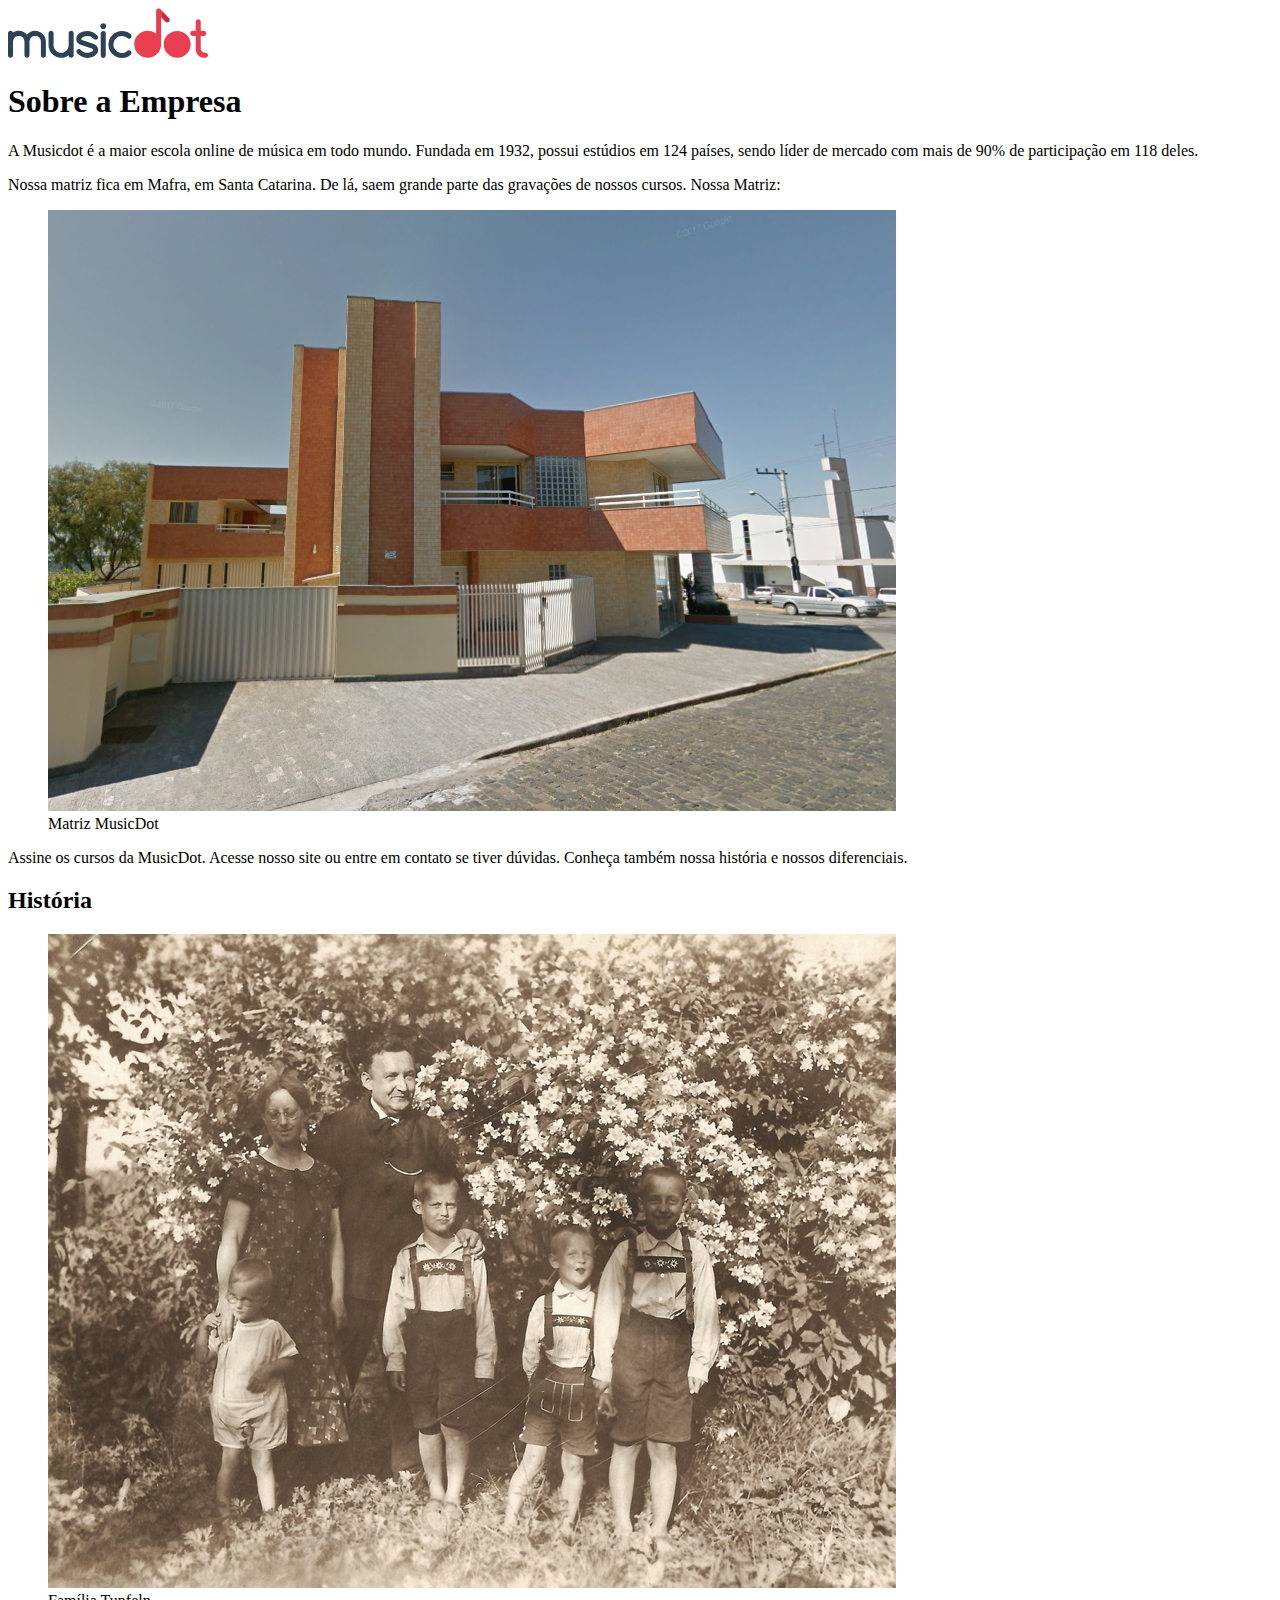
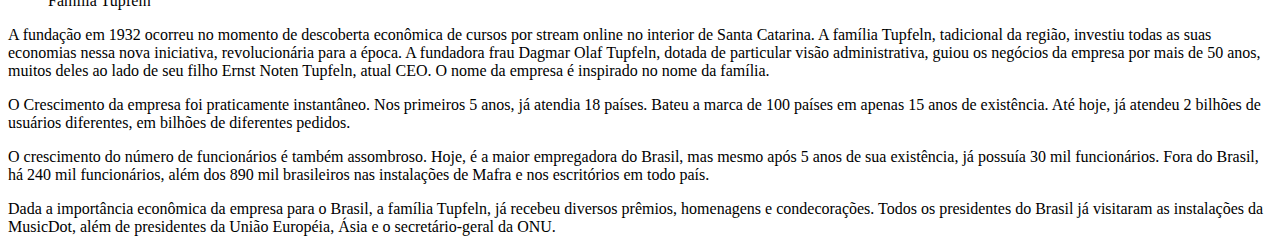
==== sobre.html @ e989e947 "adiciona a pagina sobre" ====
<!DOCTYPE html>
<html lang="pt-br">
<head>
    <meta charset="UTF-8">
    <meta http-equiv="X-UA-Compatible" content="IE=edge">
    <meta name="viewport" content="width=device-width, initial-scale=1.0">
    <title>Sobre</title>
</head>
<body>
    <img src="img/logo.svg" alt="Logo Musicdot">

    <h1>Sobre a Empresa</h1>

    <p>A Musicdot é a maior escola online de música em todo mundo. Fundada em 1932, possui
        estúdios em 124 países, sendo líder de mercado com mais de 90% de participação em 118 deles. 
    </p>

    <p>Nossa matriz fica em Mafra, em Santa Catarina. De lá, saem grande parte das gravações de 
        nossos cursos. Nossa Matriz:
    </p>

    <figure>
        <img src="img/matriz-musicdot.png" alt="Matriz Musicdot">
        <figcaption>Matriz MusicDot</figcaption>
    </figure>

    <p>Assine os cursos da MusicDot. Acesse nosso site ou entre em contato se tiver dúvidas.
        Conheça também nossa história e nossos diferenciais.
    </p>

    <h2>História</h2>

    <figure>
        <img src="img/familia-tupfeln.jpg" alt="Família Tupfeln">
        <figcaption>Família Tupfeln</figcaption>
    </figure>

    <p>A fundação em 1932 ocorreu no momento de descoberta econômica de cursos por stream online
        no interior de Santa Catarina. A família Tupfeln, tadicional da região, investiu todas as
        suas economias nessa nova iniciativa, revolucionária para a época. A fundadora frau Dagmar 
        Olaf Tupfeln, dotada de particular visão administrativa, guiou os negócios da empresa por 
        mais de 50 anos, muitos deles ao lado de seu filho Ernst Noten Tupfeln, atual CEO. O nome
        da empresa é inspirado no nome da família. 
    </p>

    <p>O Crescimento da empresa foi praticamente instantâneo. Nos primeiros 5 anos, já atendia
        18 países. Bateu a marca de 100 países em apenas 15 anos de existência. Até hoje, já 
        atendeu 2 bilhões de usuários diferentes, em bilhões de diferentes pedidos.
    </p>

    <p>O crescimento do número de funcionários é também assombroso. Hoje, é a maior empregadora 
        do Brasil, mas mesmo após 5 anos de sua existência, já possuía 30 mil funcionários. Fora 
        do Brasil, há 240 mil funcionários, além dos 890 mil brasileiros nas instalações de Mafra 
        e nos escritórios em todo país.
    </p>
    
    <p>Dada a importância econômica da empresa para o Brasil, a família Tupfeln, já recebeu 
        diversos prêmios, homenagens e condecorações. Todos os presidentes do Brasil já visitaram
        as instalações da MusicDot, além de presidentes da União Européia, Ásia e o secretário-geral 
        da ONU.
    </p>

</body>
</html>
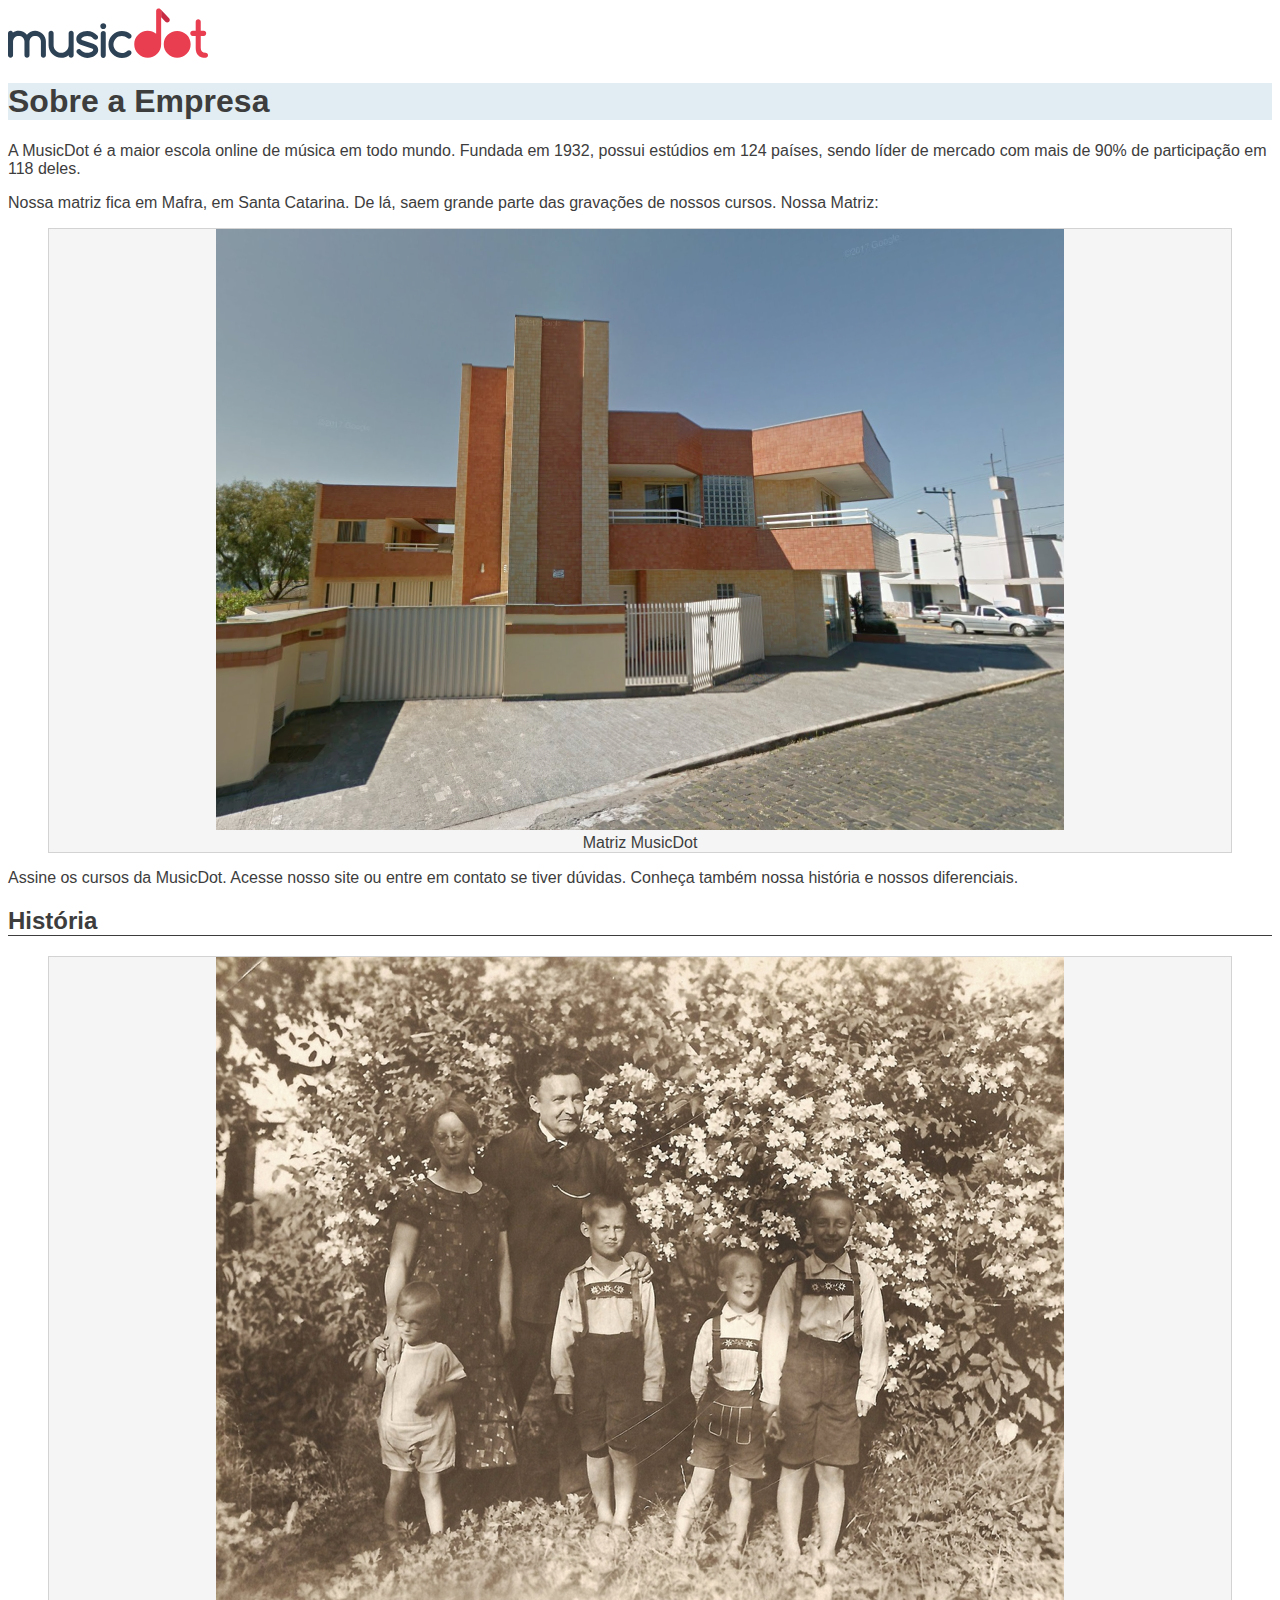
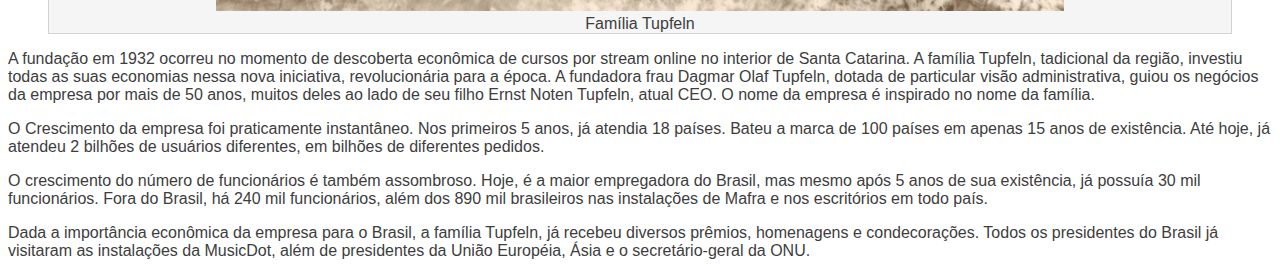
==== commit 70d28332: "Merge branch 'release/0.2.0'" ====
--- a/sobre.html
+++ b/sobre.html
@@ -1,17 +1,21 @@
 <!DOCTYPE html>
-<html lang="pt-br">
+<html lang="pt-BR">
 <head>
     <meta charset="UTF-8">
     <meta http-equiv="X-UA-Compatible" content="IE=edge">
     <meta name="viewport" content="width=device-width, initial-scale=1.0">
-    <title>Sobre</title>
+    <link href="img/favicon.ico" rel="icon">
+    <link rel="stylesheet" href="css/sobre.css">
+    <title>MusicDot | Sobre a Empresa</title>
+
 </head>
+
 <body>
     <img src="img/logo.svg" alt="Logo Musicdot">
 
     <h1>Sobre a Empresa</h1>
 
-    <p>A Musicdot é a maior escola online de música em todo mundo. Fundada em 1932, possui
+    <p>A MusicDot é a maior escola online de música em todo mundo. Fundada em 1932, possui
         estúdios em 124 países, sendo líder de mercado com mais de 90% de participação em 118 deles. 
     </p>
 
--- a/css/sobre.css
+++ b/css/sobre.css
@@ -0,0 +1,19 @@
+body {
+    font-family: "Helvetica", "Lucida Grande", sans-serif;
+    color: #3D3D3D;
+}
+
+h1 {
+    
+    background-color: #E1EDF2;
+}
+
+h2 {
+    border-bottom: 1px solid;
+}
+
+figure {
+    text-align: center;
+    background-color: whitesmoke;
+    border: 1px solid lightgrey;
+}
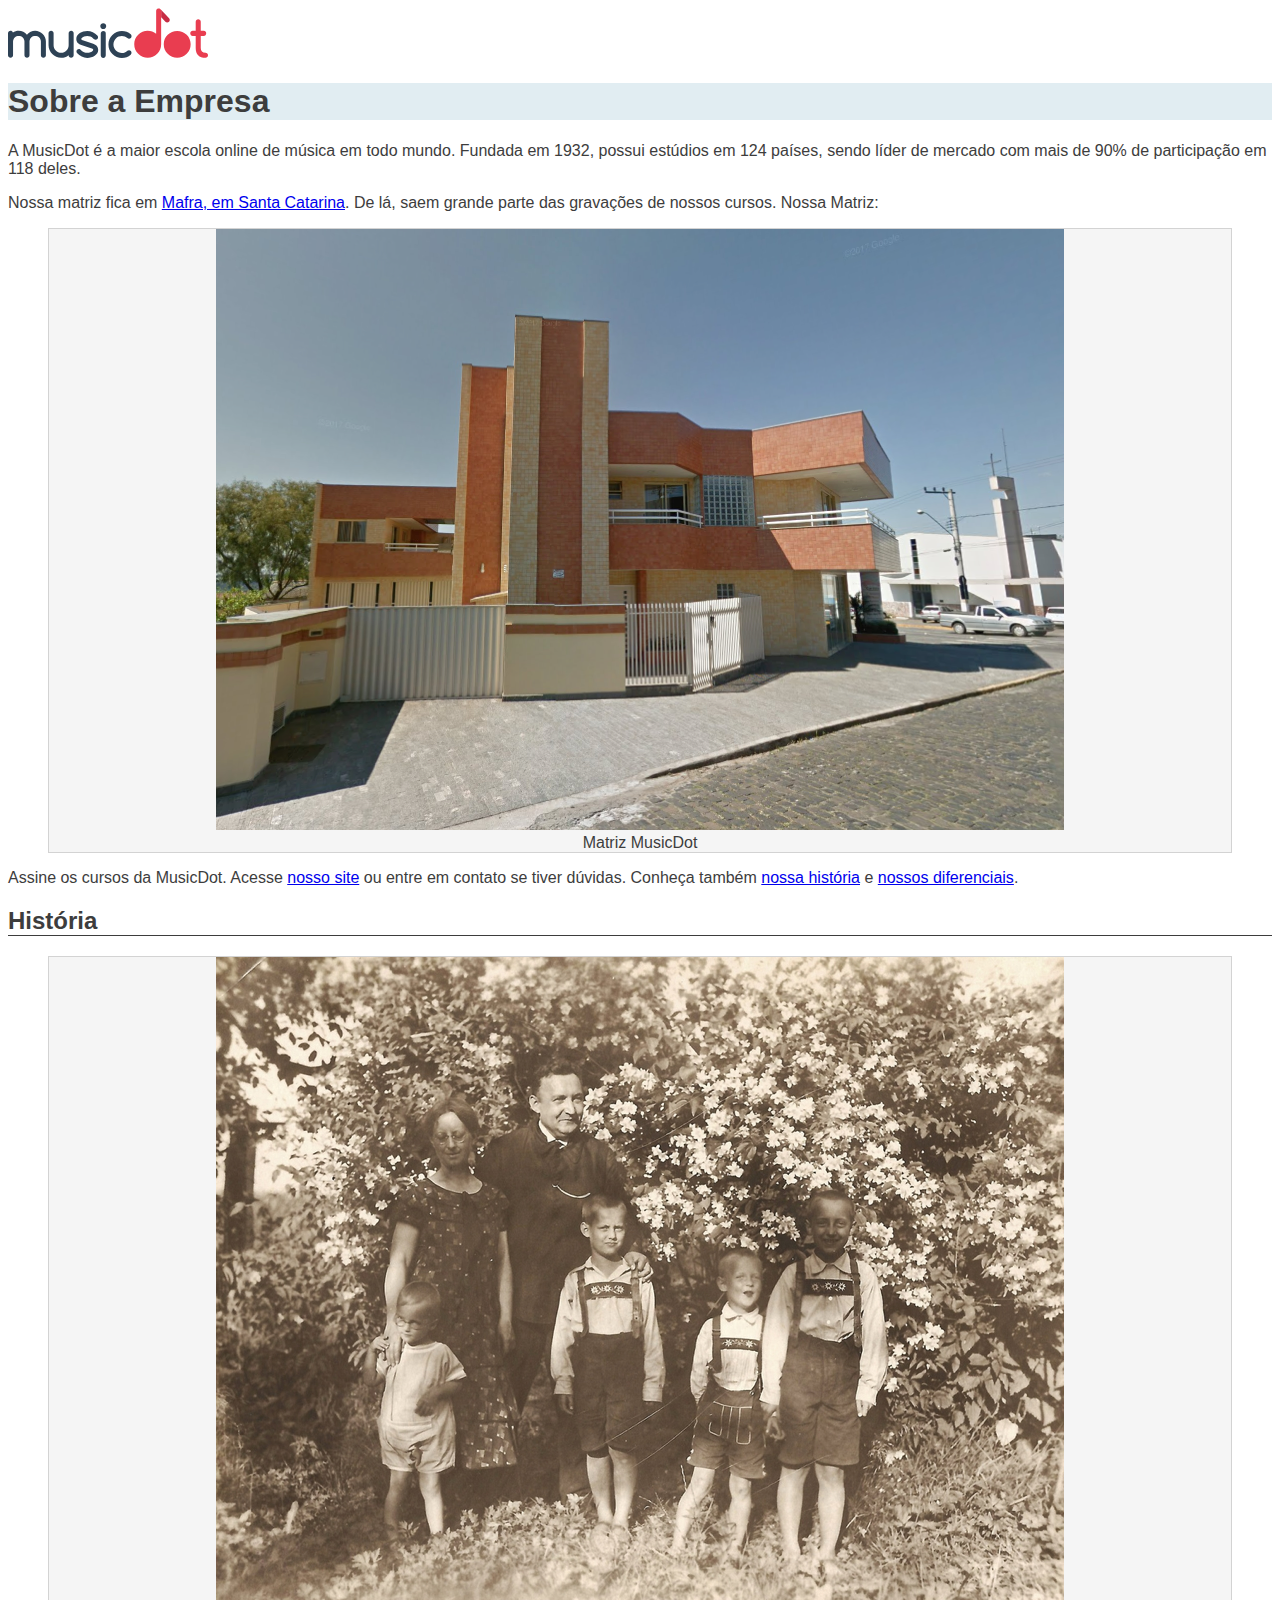
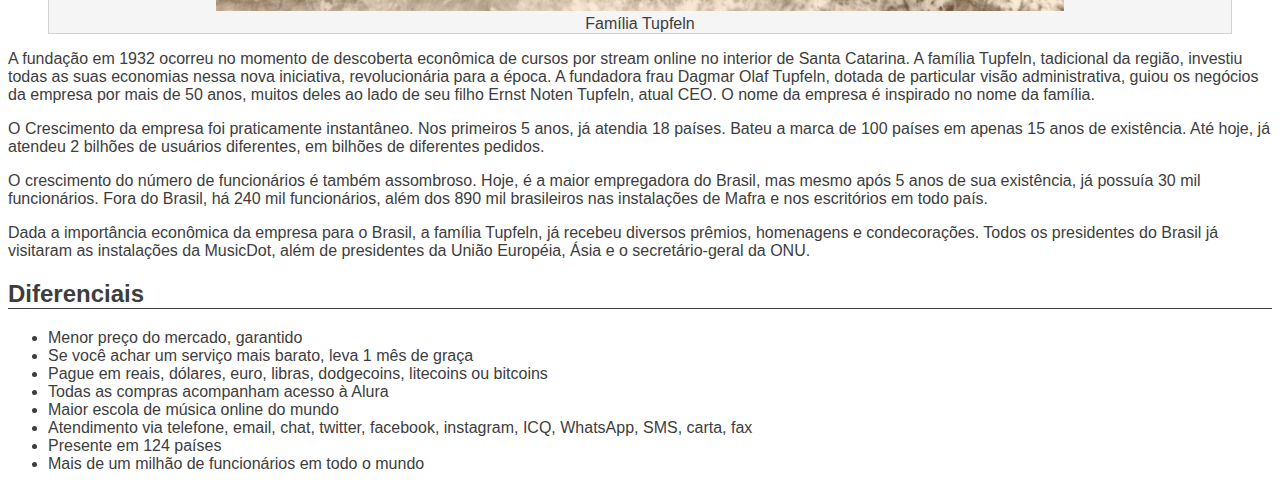
==== commit 28b413fc: "Merge branch 'release/0.2.3'" ====
--- a/sobre.html
+++ b/sobre.html
@@ -11,6 +11,7 @@
 </head>
 
 <body>
+
     <img src="img/logo.svg" alt="Logo Musicdot">
 
     <h1>Sobre a Empresa</h1>
@@ -19,7 +20,8 @@
         estúdios em 124 países, sendo líder de mercado com mais de 90% de participação em 118 deles. 
     </p>
 
-    <p>Nossa matriz fica em Mafra, em Santa Catarina. De lá, saem grande parte das gravações de 
+    <p>Nossa matriz fica em <a href="http://maps.google.com.br/?q=190,GabrielDequech,Mafra,SC" target="_blank">
+        Mafra, em Santa Catarina</a>. De lá, saem grande parte das gravações de 
         nossos cursos. Nossa Matriz:
     </p>
 
@@ -28,11 +30,11 @@
         <figcaption>Matriz MusicDot</figcaption>
     </figure>
 
-    <p>Assine os cursos da MusicDot. Acesse nosso site ou entre em contato se tiver dúvidas.
-        Conheça também nossa história e nossos diferenciais.
+    <p>Assine os cursos da MusicDot. Acesse <a href="index.html">nosso site</a> ou entre em contato se tiver dúvidas.
+        Conheça também <a href="#historia">nossa história</a> e <a href="#diferencial">nossos diferenciais</a>.
     </p>
 
-    <h2>História</h2>
+    <h2 id="historia">História</h2>
 
     <figure>
         <img src="img/familia-tupfeln.jpg" alt="Família Tupfeln">
@@ -64,5 +66,17 @@
         da ONU.
     </p>
 
+    <h2>Diferenciais</h2>
+    <ul>
+        <li>Menor preço do mercado, garantido</li>
+        <li>Se você achar um serviço mais barato, leva 1 mês de graça</li>
+        <li>Pague em reais, dólares, euro, libras, dodgecoins, litecoins ou bitcoins</li>
+        <li>Todas as compras acompanham acesso à Alura</li>
+        <li>Maior escola de música online do mundo</li>
+        <li>Atendimento via telefone, email, chat, twitter, facebook, instagram, ICQ, WhatsApp, SMS, carta, fax</li>
+        <li>Presente em 124 países</li>
+        <li>Mais de um milhão de funcionários em todo o mundo</li>
+    </ul>
+
 </body>
 </html>